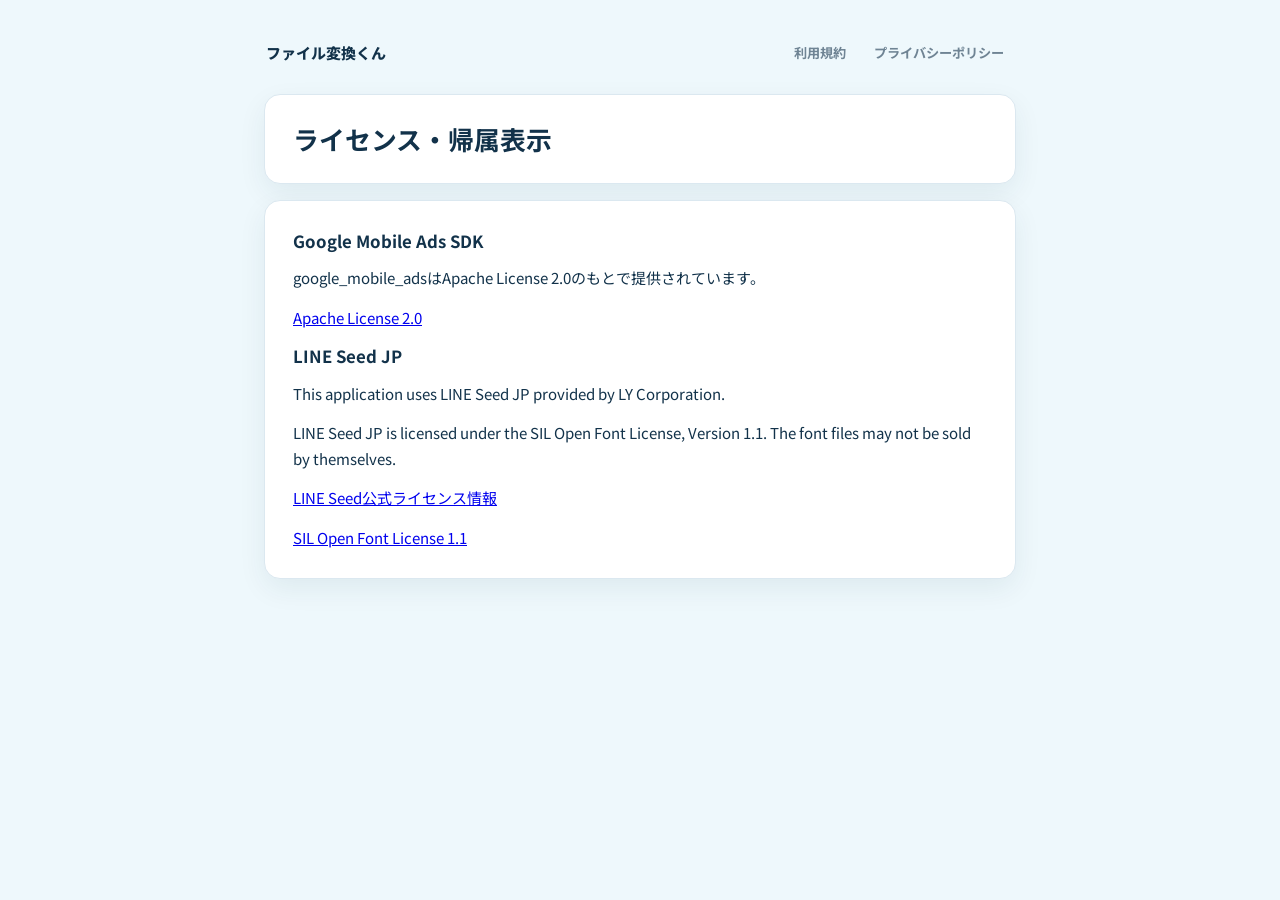
==== docs/licenses.html @ c5ff74f3 "okok" ====
<!doctype html>
<html lang="ja">
  <head>
    <meta charset="utf-8">
    <meta name="viewport" content="width=device-width, initial-scale=1">
    <title>ファイル変換くん ライセンス・帰属表示</title>
    <meta name="description" content="ファイル変換くんで使用するSDKとフォントのライセンス・帰属表示です。">
    <link rel="stylesheet" href="style.css">
  </head>
  <body>
    <div class="page">
      <header class="site-header">
        <a class="brand" href="index.html"><span>ファイル変換くん</span></a>
        <nav class="header-nav" aria-label="公式情報">
          <a href="terms.html">利用規約</a>
          <a href="privacy.html">プライバシーポリシー</a>
        </nav>
      </header>
      <main>
        <section class="card hero">
          <h1 class="site-title document-title">ライセンス・帰属表示</h1>
        </section>
        <article class="card">
          <h2>Google Mobile Ads SDK</h2>
          <p>google_mobile_adsはApache License 2.0のもとで提供されています。</p>
          <p><a href="https://www.apache.org/licenses/LICENSE-2.0" target="_blank" rel="noopener noreferrer">Apache License 2.0</a></p>
          <h2>LINE Seed JP</h2>
          <p>This application uses LINE Seed JP provided by LY Corporation.</p>
          <p>LINE Seed JP is licensed under the SIL Open Font License, Version 1.1. The font files may not be sold by themselves.</p>
          <p><a href="https://seed.line.me/index_jp.html" target="_blank" rel="noopener noreferrer">LINE Seed公式ライセンス情報</a></p>
          <p><a href="https://openfontlicense.org/open-font-license-official-text/" target="_blank" rel="noopener noreferrer">SIL Open Font License 1.1</a></p>
        </article>
      </main>
    </div>
  </body>
</html>
---- docs/style.css ----
@import url("https://fonts.googleapis.com/css2?family=Noto+Sans+JP:wght@400;700;800&display=swap");

:root {
  color-scheme: light;
  --page-bg: #eef8fc;
  --card-bg: #ffffff;
  --text: #12324a;
  --muted: #6f8494;
  --accent: #0068b7;
  --accent-dark: #005395;
  --border: #dbe8f0;
  --soft: #f3fbff;
  --shadow: 0 10px 28px rgba(18, 50, 74, 0.07);
}

* {
  box-sizing: border-box;
}

html {
  min-height: 100%;
  background: var(--page-bg);
  font-family: "Noto Sans JP", system-ui, -apple-system,
    BlinkMacSystemFont, "Segoe UI", "Hiragino Sans",
    "Hiragino Kaku Gothic ProN", "Yu Gothic", Meiryo, sans-serif;
  font-size: 15px;
  line-height: 1.7;
  -webkit-text-size-adjust: 100%;
}

body {
  min-height: 100%;
  margin: 0;
  background: var(--page-bg);
  color: var(--text);
}

.page {
  width: min(100%, 800px);
  margin: 0 auto;
  padding: 20px 16px 36px;
}

.site-header {
  display: flex;
  align-items: center;
  justify-content: space-between;
  gap: 16px;
  margin-bottom: 16px;
  padding: 6px 2px;
}

.brand {
  display: inline-flex;
  align-items: center;
  gap: 10px;
  color: var(--text);
  font-weight: 800;
  line-height: 1.3;
  text-decoration: none;
}

.header-nav {
  display: flex;
  flex-wrap: wrap;
  justify-content: flex-end;
  gap: 8px;
}

.header-nav a {
  padding: 8px 10px;
  border-radius: 999px;
  color: var(--muted);
  font-size: 0.88rem;
  font-weight: 700;
  text-decoration: none;
}

.header-nav a:hover {
  background: rgba(255, 255, 255, 0.7);
  color: var(--accent);
}

.card {
  margin-bottom: 16px;
  padding: 22px;
  border: 1px solid var(--border);
  border-radius: 16px;
  background: var(--card-bg);
  box-shadow: var(--shadow);
}

.hero {
  padding: 28px 22px;
}

.eyebrow {
  margin: 0 0 10px;
  color: var(--accent);
  font-size: 0.8rem;
  font-weight: 800;
  letter-spacing: 0.04em;
}

.site-title {
  margin: 0;
  color: var(--text);
  font-size: clamp(1.55rem, 6vw, 2.15rem);
  line-height: 1.22;
  letter-spacing: 0;
}

.document-title {
  font-size: clamp(1.35rem, 5vw, 1.72rem);
}

.lead {
  margin: 14px 0 0;
  color: var(--muted);
  font-size: 0.98rem;
}

.updated {
  margin: 14px 0 0;
  color: var(--muted);
  font-size: 0.88rem;
}

.actions {
  display: flex;
  flex-wrap: wrap;
  gap: 10px 18px;
  margin-top: 22px;
}

.caption-link {
  color: var(--accent);
  font-size: 0.9rem;
  font-weight: 800;
  line-height: 1.5;
  text-decoration-line: underline;
  text-decoration-thickness: 1px;
  text-underline-offset: 4px;
}

.caption-link:hover {
  color: var(--accent-dark);
}

.button,
.link-card {
  display: flex;
  align-items: center;
  justify-content: space-between;
  gap: 14px;
  min-height: 50px;
  border: 1px solid var(--border);
  border-radius: 12px;
  background: var(--soft);
  color: var(--text);
  font-size: 0.95rem;
  font-weight: 800;
  line-height: 1.4;
  text-decoration: none;
}

.button {
  padding: 16px 16px 10px;
}

.link-card {
  padding: 13px 16px;
}

.button::after,
.link-card::after {
  content: "›";
  color: var(--accent);
  font-size: 1.35rem;
  line-height: 1;
}

.button.primary {
  border-color: var(--accent);
  background: var(--accent);
  color: #ffffff;
}

.button.primary::after {
  color: #ffffff;
}

.button:hover,
.link-card:hover {
  border-color: #b9d5e8;
  background: #e9f7ff;
  color: var(--accent-dark);
}

.button.primary:hover {
  border-color: var(--accent-dark);
  background: var(--accent-dark);
  color: #ffffff;
}

section.card h2,
article.card h2 {
  margin: 0 0 12px;
  color: var(--text);
  font-size: 1.12rem;
  line-height: 1.45;
}

p {
  margin: 0 0 14px;
}

p:last-child {
  margin-bottom: 0;
}

.link-list {
  display: grid;
  gap: 10px;
  margin: 14px 0 0;
}

.contact-address {
  display: inline-flex;
  max-width: 100%;
  overflow-wrap: anywhere;
  color: var(--accent);
  font-weight: 800;
}

.document article.card {
  padding: 24px 20px;
}

.document article h2 {
  margin-top: 28px;
  padding-top: 24px;
  border-top: 1px solid var(--border);
}

.document article h2:first-child {
  margin-top: 0;
  padding-top: 0;
  border-top: 0;
}

.document article p {
  color: #29485d;
}

.document article ul {
  margin: 0 0 14px;
  padding-left: 1.25rem;
  color: #29485d;
}

.document article li {
  margin: 0 0 8px;
}

.back-link {
  margin-top: 18px;
}

.site-footer {
  margin-top: 20px;
  padding: 0 4px;
  color: var(--muted);
  font-size: 0.88rem;
  text-align: center;
}

.site-footer p {
  margin: 8px 0;
}

@media (min-width: 680px) {
  .page {
    padding: 28px 24px 48px;
  }

  .hero {
    padding: 40px;
  }

  .card {
    padding: 28px;
  }

  .document article.card {
    padding: 34px 38px;
  }
}

@media (max-width: 520px) {
  .site-header {
    align-items: flex-start;
    flex-direction: column;
  }

  .header-nav {
    justify-content: flex-start;
  }
}
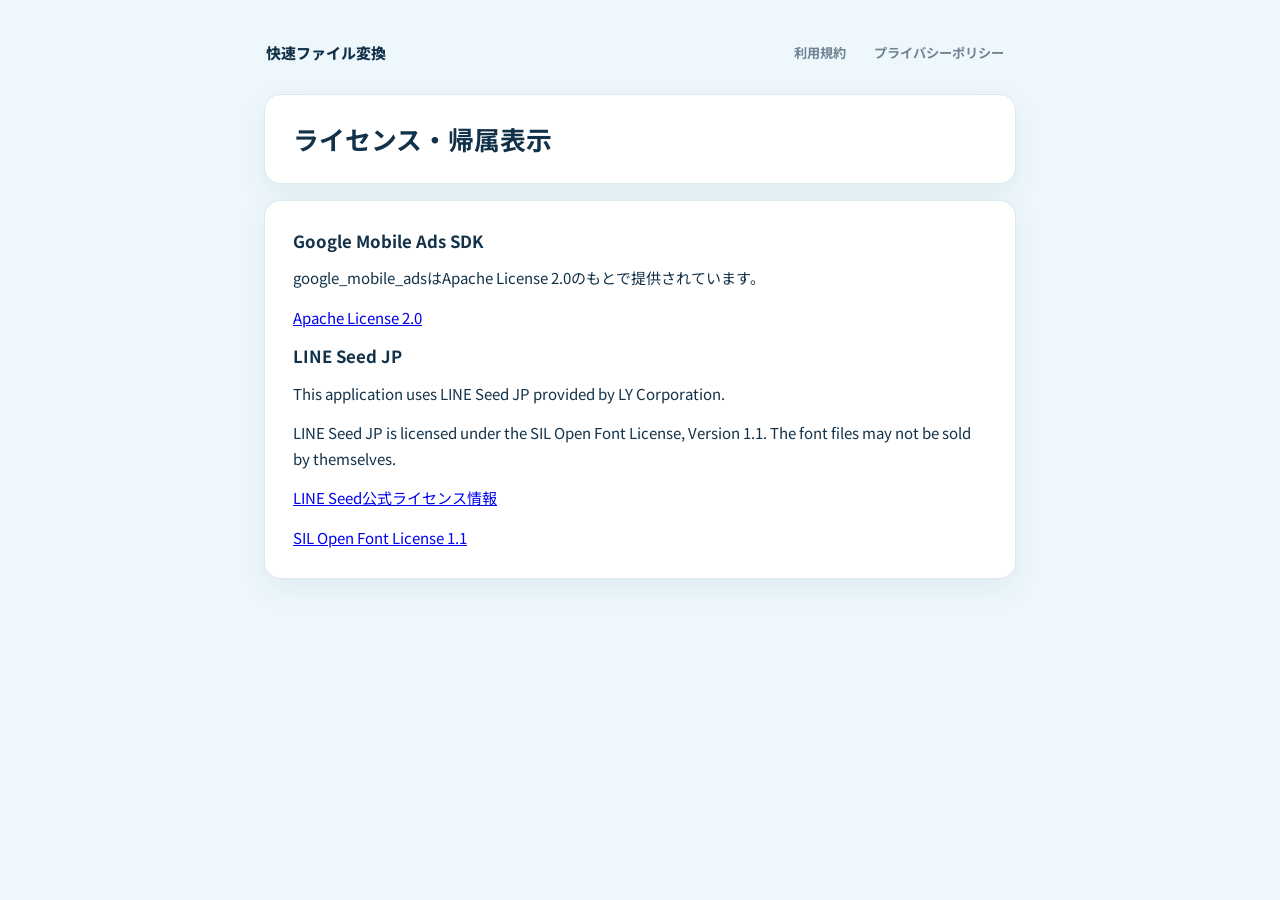
==== commit 1e743ded: "rename" ====
--- a/docs/licenses.html
+++ b/docs/licenses.html
@@ -3,14 +3,14 @@
   <head>
     <meta charset="utf-8">
     <meta name="viewport" content="width=device-width, initial-scale=1">
-    <title>ファイル変換くん ライセンス・帰属表示</title>
-    <meta name="description" content="ファイル変換くんで使用するSDKとフォントのライセンス・帰属表示です。">
+    <title>快速ファイル変換 ライセンス・帰属表示</title>
+    <meta name="description" content="快速ファイル変換で使用するSDKとフォントのライセンス・帰属表示です。">
     <link rel="stylesheet" href="style.css">
   </head>
   <body>
     <div class="page">
       <header class="site-header">
-        <a class="brand" href="index.html"><span>ファイル変換くん</span></a>
+        <a class="brand" href="index.html"><span>快速ファイル変換</span></a>
         <nav class="header-nav" aria-label="公式情報">
           <a href="terms.html">利用規約</a>
           <a href="privacy.html">プライバシーポリシー</a>
